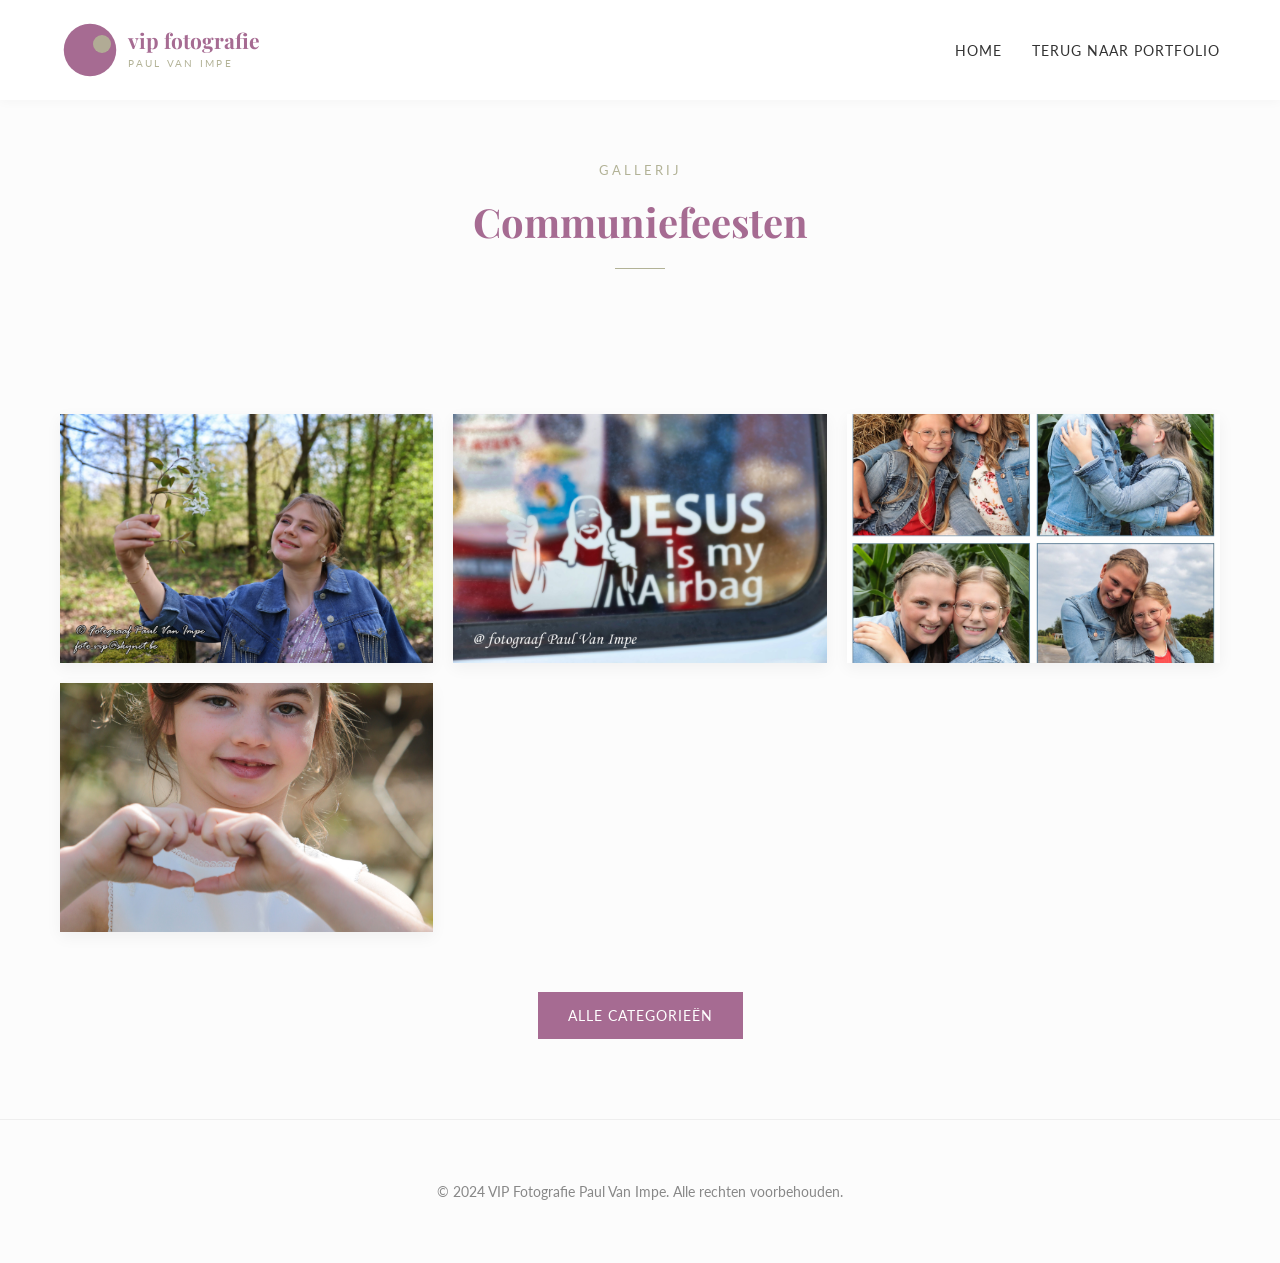
==== portfolio-communie.html @ c2f0bf1b "feat: complete modern website for VIP Fotografie Paul Van Impe with custom SVG logo and dynamic hero" ====
<!DOCTYPE html>
<html lang="nl">
<head>
    <meta charset="UTF-8">
    <meta name="viewport" content="width=device-width, initial-scale=1.0">
    <title>Communiefeesten | VIP Fotografie</title>
    <link href="https://fonts.googleapis.com/css2?family=Lato:wght@300;400;700&family=Playfair+Display:ital,wght@0,400;0,700;1,400&display=swap" rel="stylesheet">
    <link rel="stylesheet" href="style.css">
</head>
<body class="portfolio-detail-page">
    <header>
        <nav class="container">
            <div class="logo">
                <a href="index.html" class="logo-link">
                    <svg width="280" height="80" viewBox="0 0 280 80" xmlns="http://www.w3.org/2000/svg">
                        <!-- Main Purple Circle -->
                        <circle cx="40" cy="40" r="35" fill="#a66b92" />
                        <circle cx="56" cy="32" r="12" fill="#b2b296" opacity="0.9" />
                        
                        <!-- Text Group -->
                        <text x="90" y="38" font-family="'Playfair Display', serif" font-size="28" font-weight="700" fill="#a66b92" style="text-transform: lowercase;">vip fotografie</text>
                        <text x="90" y="62" font-family="'Lato', sans-serif" font-size="13" font-weight="400" fill="#b2b296" letter-spacing="3">PAUL VAN IMPE</text>
                    </svg>
                </a>
            </div>
            <ul class="nav-links">
                <li><a href="index.html#home">Home</a></li>
                <li><a href="index.html#portfolio">Terug naar Portfolio</a></li>
            </ul>
        </nav>
    </header>

    <main class="container fade-in visible">
        <section class="portfolio-header">
            <div class="section-title">
                <span>Gallerij</span>
                <h2>Communiefeesten</h2>
            </div>
        </section>

        <div class="gallery-grid">
            <div class="gallery-item lightbox-trigger"><img src="assets/images/communie-1.jpg" alt="Communie 1"></div>
            <div class="gallery-item lightbox-trigger"><img src="assets/images/communie-2.jpg" alt="Communie 2"></div>
            <div class="gallery-item lightbox-trigger"><img src="assets/images/communie-3.jpg" alt="Communie 3"></div>
            <div class="gallery-item lightbox-trigger"><img src="assets/images/communie-4.jpg" alt="Communie 4"></div>
        </div>
        
        <div class="back-link">
            <a href="index.html#portfolio" class="btn">Alle Categorieën</a>
        </div>
    </main>

    <footer>
        <div class="container">
            <p>&copy; 2024 VIP Fotografie Paul Van Impe. Alle rechten voorbehouden.</p>
        </div>
    </footer>

    <script src="script.js"></script>
</body>
</html>
---- style.css ----
/* Global Styles */
:root {
    --bg-color: #fcfcfc;
    --text-color: #333333;
    --accent-color: #b2b296; /* Olive from logo */
    --primary-color: #a66b92; /* Purple from logo */
    --white: #ffffff;
    --gray-light: #eeeeee;
    --font-serif: 'Playfair Display', serif;
    --font-sans: 'Lato', sans-serif;
    --transition: all 0.3s ease;
}

* {
    margin: 0;
    padding: 0;
    box-sizing: border-box;
}

html {
    scroll-behavior: smooth;
}

body {
    background-color: var(--bg-color);
    color: var(--text-color);
    font-family: var(--font-sans);
    line-height: 1.6;
    overflow-x: hidden;
}

.container {
    max-width: 1200px;
    margin: 0 auto;
    padding: 0 20px;
}

h1, h2, h3 {
    font-family: var(--font-serif);
    font-weight: 700;
    color: var(--primary-color);
}

a {
    text-decoration: none;
    color: inherit;
    transition: var(--transition);
}

ul {
    list-style: none;
}

img {
    max-width: 100%;
    height: auto;
    display: block;
}

.btn {
    display: inline-block;
    padding: 12px 30px;
    background-color: var(--primary-color);
    color: var(--white);
    font-size: 0.9rem;
    letter-spacing: 1px;
    text-transform: uppercase;
    border: none;
    cursor: pointer;
    transition: var(--transition);
}

.btn:hover {
    background-color: var(--accent-color);
    color: var(--white);
}

/* Header */
header {
    background-color: rgba(252, 252, 252, 0.98);
    padding: 10px 0;
    position: sticky;
    top: 0;
    z-index: 1000;
    box-shadow: 0 2px 10px rgba(0, 0, 0, 0.03);
}

header nav {
    display: flex;
    justify-content: space-between;
    align-items: center;
}

.logo-link svg {
    display: block;
    height: 60px;
    width: auto;
}

.nav-links {
    display: flex;
    gap: 30px;
}

.nav-links a {
    font-size: 0.9rem;
    text-transform: uppercase;
    letter-spacing: 1px;
    font-weight: 400;
}

.nav-links a:hover {
    color: var(--accent-color);
}

.hamburger {
    display: none;
    cursor: pointer;
}

.hamburger span {
    display: block;
    width: 25px;
    height: 2px;
    background-color: var(--text-color);
    margin: 5px 0;
    transition: var(--transition);
}

/* Sections Global */
section {
    padding: 100px 0;
}

.section-title {
    text-align: center;
    margin-bottom: 60px;
}

.section-title span {
    display: block;
    text-transform: uppercase;
    letter-spacing: 3px;
    font-size: 0.8rem;
    color: var(--accent-color);
    margin-bottom: 10px;
}

.section-title h2 {
    font-size: 2.5rem;
    position: relative;
    display: inline-block;
}

.section-title h2::after {
    content: '';
    position: absolute;
    bottom: -15px;
    left: 50%;
    transform: translateX(-50%);
    width: 50px;
    height: 1px;
    background-color: var(--accent-color);
}

/* Hero Section */
.hero {
    height: 90vh;
    display: flex;
    align-items: center;
    justify-content: center;
    text-align: center;
    background-color: var(--white);
    position: relative;
    overflow: hidden;
}

.hero-bg {
    position: absolute;
    top: 0;
    left: 0;
    width: 100%;
    height: 100%;
    background-size: cover;
    background-position: center;
    z-index: 1;
    transition: var(--transition);
}

.hero-content {
    position: relative;
    z-index: 2;
    padding: 40px;
    border-radius: 4px;
}

/* Light text overlay for dark backgrounds */
.hero.dark-text-overlay .hero-content {
    background-color: rgba(0, 0, 0, 0.2);
    backdrop-filter: blur(3px);
    color: var(--white);
    border-radius: 8px;
}

.hero.dark-text-overlay h2 {
    color: var(--white);
    text-shadow: 2px 2px 4px rgba(0, 0, 0, 0.5);
}

.hero.dark-text-overlay p {
    color: rgba(255, 255, 255, 0.95);
    text-shadow: 1px 1px 3px rgba(0, 0, 0, 0.5);
}

.hero.dark-text-overlay .btn {
    background-color: var(--white);
    color: var(--text-color);
}

.hero.dark-text-overlay .btn:hover {
    background-color: var(--accent-color);
    color: var(--text-color);
}

.hero h2 {
    font-size: 3.5rem;
    margin-bottom: 20px;
}

.hero p {
    font-size: 1.2rem;
    color: #666;
    margin-bottom: 40px;
    font-weight: 300;
}

/* About Section */
.about {
    padding-top: 150px;
}

.about-content {
    max-width: 800px;
    margin: 0 auto;
    text-align: center;
}

.about-content p {
    font-size: 1.1rem;
    margin-bottom: 20px;
    color: #555;
}

/* Portfolio Section */
.portfolio-category {
    margin-bottom: 80px;
}

.category-header {
    display: flex;
    justify-content: space-between;
    align-items: flex-end;
    margin-bottom: 30px;
    border-left: 3px solid var(--accent-color);
    padding-left: 15px;
}

.category-header h3 {
    font-size: 1.8rem;
    margin-bottom: 0;
}

.view-more {
    font-size: 0.9rem;
    text-transform: uppercase;
    letter-spacing: 1px;
    color: var(--accent-color);
    font-weight: 700;
}

.view-more:hover {
    color: var(--text-color);
    transform: translateX(5px);
}

.portfolio-grid {
    display: grid;
    grid-template-columns: repeat(auto-fill, minmax(350px, 1fr));
    gap: 30px;
}

.portfolio-item {
    overflow: hidden;
    background-color: var(--white);
    box-shadow: 0 10px 30px rgba(0,0,0,0.03);
    transition: var(--transition);
    cursor: pointer;
}

/* Lightbox Styles */
.lightbox {
    position: fixed;
    top: 0;
    left: 0;
    width: 100%;
    height: 100%;
    background-color: rgba(0, 0, 0, 0.9);
    display: flex;
    justify-content: center;
    align-items: center;
    z-index: 2000;
    opacity: 0;
    visibility: hidden;
    transition: var(--transition);
}

.lightbox.active {
    opacity: 1;
    visibility: visible;
}

.lightbox-content {
    max-width: 90%;
    max-height: 90%;
    position: relative;
    transform: scale(0.9);
    transition: var(--transition);
}

.lightbox.active .lightbox-content {
    transform: scale(1);
}

.lightbox-img {
    max-width: 100%;
    max-height: 90vh;
    display: block;
    box-shadow: 0 0 30px rgba(0,0,0,0.5);
}

.lightbox-close {
    position: absolute;
    top: -40px;
    right: 0;
    color: var(--white);
    font-size: 2rem;
    cursor: pointer;
}

/* Animations */
    transition: transform 0.6s cubic-bezier(0.25, 1, 0.5, 1);
}

.portfolio-item:hover {
    box-shadow: 0 20px 40px rgba(0,0,0,0.1);
}

.portfolio-item:hover img {
    transform: scale(1.05);
}

/* Contact Section */
.contact-form-wrapper {
    max-width: 600px;
    margin: 0 auto;
}

.form-group {
    margin-bottom: 25px;
}

.form-group label {
    display: block;
    margin-bottom: 8px;
    font-size: 0.9rem;
    text-transform: uppercase;
    letter-spacing: 1px;
}

.form-group input, 
.form-group textarea {
    width: 100%;
    padding: 15px;
    border: 1px solid var(--gray-light);
    background-color: var(--white);
    font-family: inherit;
    font-size: 1rem;
    transition: var(--transition);
}

.form-group input:focus, 
.form-group textarea:focus {
    outline: none;
    border-color: var(--accent-color);
}

/* Footer */
footer {
    padding: 60px 0;
    text-align: center;
    border-top: 1px solid var(--gray-light);
    font-size: 0.9rem;
    color: #888;
}

.footer-contact {
    margin-bottom: 20px;
    display: flex;
    justify-content: center;
    gap: 30px;
    color: var(--text-color);
}

.footer-contact p {
    display: flex;
    align-items: center;
    gap: 10px;
    font-weight: 400;
}

.footer-contact .icon {
    font-size: 1.2rem;
}

/* Portfolio Detail Pages */
.gallery-grid {
    display: grid;
    grid-template-columns: repeat(auto-fill, minmax(300px, 1fr));
    gap: 20px;
    margin-bottom: 60px;
}

.gallery-item {
    overflow: hidden;
    aspect-ratio: 3/2;
    background-color: var(--white);
    box-shadow: 0 5px 15px rgba(0,0,0,0.05);
    transition: var(--transition);
    cursor: pointer;
}

.gallery-item img {
    width: 100%;
    height: 100%;
    object-fit: cover;
    transition: var(--transition);
}

.gallery-item:hover {
    box-shadow: 0 15px 30px rgba(0,0,0,0.1);
}

.gallery-item:hover img {
    transform: scale(1.05);
}

.back-link {
    text-align: center;
    margin-bottom: 80px;
}

.portfolio-header {
    padding-top: 60px;
}

/* Animations */
.fade-in {
    opacity: 0;
    transform: translateY(30px);
    transition: opacity 0.8s ease-out, transform 0.8s ease-out;
}

.fade-in.visible {
    opacity: 1;
    transform: translateY(0);
}

/* Responsive */
@media (max-width: 768px) {
    header {
        padding: 15px 0;
    }

    .hamburger {
        display: block;
    }

    .nav-links {
        position: fixed;
        right: -100%;
        top: 70px;
        flex-direction: column;
        background-color: var(--white);
        width: 100%;
        text-align: center;
        transition: 0.3s;
        box-shadow: 0 10px 10px rgba(0,0,0,0.05);
        padding: 40px 0;
    }

    .nav-links.active {
        right: 0;
    }

    .hero h2 {
        font-size: 2.5rem;
    }

    .section-title h2 {
        font-size: 2rem;
    }

    .portfolio-grid {
        grid-template-columns: 1fr;
    }
}

/* Hamburger animation */
.hamburger.active span:nth-child(1) {
    transform: rotate(-45deg) translate(-5px, 6px);
}

.hamburger.active span:nth-child(2) {
    opacity: 0;
}

.hamburger.active span:nth-child(3) {
    transform: rotate(45deg) translate(-5px, -6px);
}
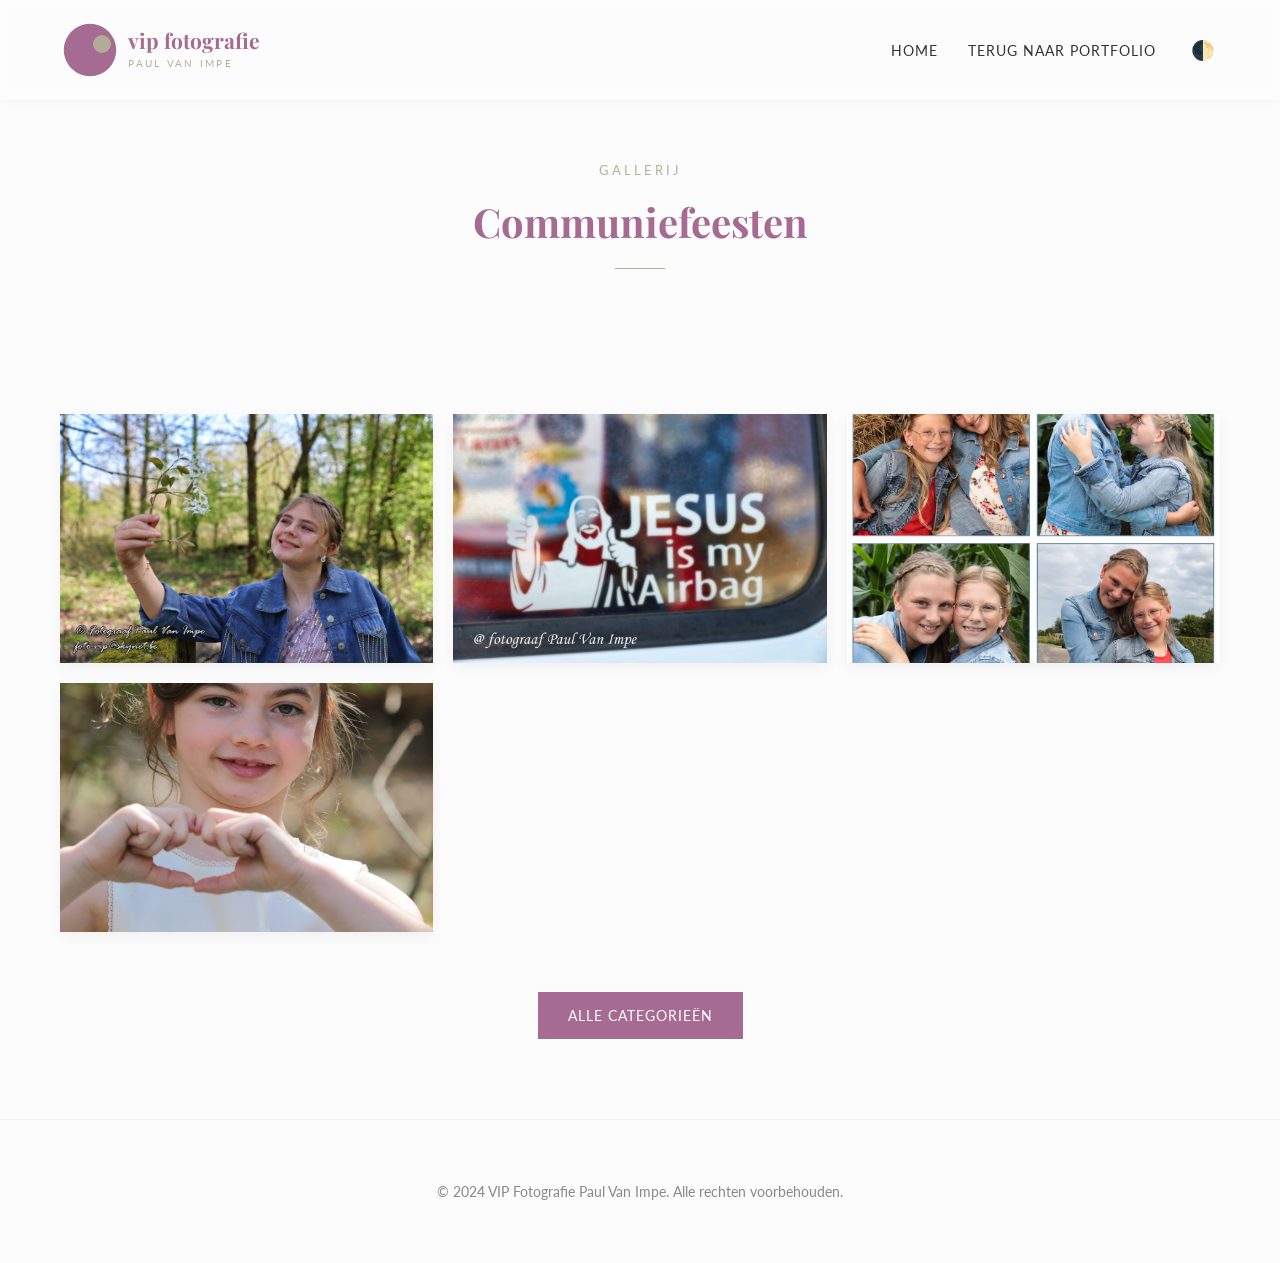
==== commit 637479cc: "feat: implement high-performance dark mode with theme persistence and no-flash optimization" ====
--- a/portfolio-communie.html
+++ b/portfolio-communie.html
@@ -5,9 +5,18 @@
     <meta name="viewport" content="width=device-width, initial-scale=1.0">
     <title>Communiefeesten | VIP Fotografie</title>
     <link href="https://fonts.googleapis.com/css2?family=Lato:wght@300;400;700&family=Playfair+Display:ital,wght@0,400;0,700;1,400&display=swap" rel="stylesheet">
+    <link rel="icon" type="image/svg+xml" href="assets/images/favicon.svg">
     <link rel="stylesheet" href="style.css">
 </head>
 <body class="portfolio-detail-page">
+    <script>
+        (function() {
+            const savedTheme = localStorage.getItem('theme');
+            if (savedTheme === 'dark') {
+                document.body.classList.add('dark-theme');
+            }
+        })();
+    </script>
     <header>
         <nav class="container">
             <div class="logo">
@@ -26,6 +35,7 @@
             <ul class="nav-links">
                 <li><a href="index.html#home">Home</a></li>
                 <li><a href="index.html#portfolio">Terug naar Portfolio</a></li>
+                <li><button id="theme-toggle" class="theme-btn" aria-label="Toggle dark mode">🌓</button></li>
             </ul>
         </nav>
     </header>
--- a/style.css
+++ b/style.css
@@ -11,6 +11,14 @@
     --transition: all 0.3s ease;
 }
 
+/* Dark Theme Variables */
+body.dark-theme {
+    --bg-color: #121212;
+    --text-color: #e0e0e0;
+    --white: #1e1e1e;
+    --gray-light: #333333;
+}
+
 * {
     margin: 0;
     padding: 0;
@@ -27,6 +35,40 @@
     font-family: var(--font-sans);
     line-height: 1.6;
     overflow-x: hidden;
+    transition: background-color 0.5s ease, color 0.5s ease;
+}
+
+/* Theme Toggle Button */
+.theme-btn {
+    background: none;
+    border: none;
+    font-size: 1.2rem;
+    cursor: pointer;
+    padding: 5px;
+    display: flex;
+    align-items: center;
+    justify-content: center;
+    transition: var(--transition);
+}
+
+.theme-btn:hover {
+    transform: rotate(30deg);
+}
+
+/* Logo Dark Mode Styling */
+body.dark-theme .logo-link text[fill="#a66b92"] {
+    fill: var(--primary-color); /* Keep purple */
+}
+
+body.dark-theme .logo-link text[fill="#b2b296"] {
+    fill: var(--accent-color); /* Keep olive */
+}
+
+/* If the logo text was actually dark grey in the light theme, we'd change it here */
+/* In our current SVG, we use brand colors, which should work on dark too. 
+   However, if we want more contrast: */
+body.dark-theme .logo-link text {
+    filter: brightness(1.2);
 }
 
 .container {
@@ -83,6 +125,12 @@
     top: 0;
     z-index: 1000;
     box-shadow: 0 2px 10px rgba(0, 0, 0, 0.03);
+    transition: var(--transition);
+}
+
+body.dark-theme header {
+    background-color: rgba(18, 18, 18, 0.98);
+    box-shadow: 0 2px 10px rgba(0, 0, 0, 0.3);
 }
 
 header nav {
@@ -100,6 +148,7 @@
 .nav-links {
     display: flex;
     gap: 30px;
+    align-items: center;
 }
 
 .nav-links a {
@@ -107,6 +156,7 @@
     text-transform: uppercase;
     letter-spacing: 1px;
     font-weight: 400;
+    color: var(--text-color);
 }
 
 .nav-links a:hover {
@@ -170,7 +220,7 @@
     align-items: center;
     justify-content: center;
     text-align: center;
-    background-color: var(--white);
+    background-color: #fcfcfc; /* Fixed light color if no image */
     position: relative;
     overflow: hidden;
 }
@@ -194,37 +244,11 @@
     border-radius: 4px;
 }
 
-/* Light text overlay for dark backgrounds */
-.hero.dark-text-overlay .hero-content {
-    background-color: rgba(0, 0, 0, 0.2);
-    backdrop-filter: blur(3px);
-    color: var(--white);
-    border-radius: 8px;
-}
-
-.hero.dark-text-overlay h2 {
-    color: var(--white);
-    text-shadow: 2px 2px 4px rgba(0, 0, 0, 0.5);
-}
-
-.hero.dark-text-overlay p {
-    color: rgba(255, 255, 255, 0.95);
-    text-shadow: 1px 1px 3px rgba(0, 0, 0, 0.5);
-}
-
-.hero.dark-text-overlay .btn {
-    background-color: var(--white);
-    color: var(--text-color);
-}
-
-.hero.dark-text-overlay .btn:hover {
-    background-color: var(--accent-color);
-    color: var(--text-color);
-}
-
+/* Reset Hero text to fixed colors to ignore dark mode global text */
 .hero h2 {
     font-size: 3.5rem;
     margin-bottom: 20px;
+    color: #a66b92; /* Explicit primary purple from light theme */
 }
 
 .hero p {
@@ -232,6 +256,24 @@
     color: #666;
     margin-bottom: 40px;
     font-weight: 300;
+}
+
+/* Light text overlay for dark backgrounds (Still needed for specific images) */
+.hero.dark-text-overlay .hero-content {
+    background-color: rgba(0, 0, 0, 0.2);
+    backdrop-filter: blur(3px);
+    color: #ffffff;
+    border-radius: 8px;
+}
+
+.hero.dark-text-overlay h2 {
+    color: #ffffff;
+    text-shadow: 2px 2px 4px rgba(0, 0, 0, 0.5);
+}
+
+.hero.dark-text-overlay p {
+    color: rgba(255, 255, 255, 0.95);
+    text-shadow: 1px 1px 3px rgba(0, 0, 0, 0.5);
 }
 
 /* About Section */
@@ -347,16 +389,28 @@
     cursor: pointer;
 }
 
-/* Animations */
+/* Portfolio & Gallery Items */
+.portfolio-item, .gallery-item {
+    overflow: hidden;
+    background-color: var(--white);
+    box-shadow: 0 10px 30px rgba(0,0,0,0.03);
+    transition: var(--transition);
+    cursor: pointer;
+}
+
+.portfolio-item img, .gallery-item img {
+    width: 100%;
+    height: 100%;
+    object-fit: cover;
     transition: transform 0.6s cubic-bezier(0.25, 1, 0.5, 1);
 }
 
-.portfolio-item:hover {
+.portfolio-item:hover, .gallery-item:hover {
     box-shadow: 0 20px 40px rgba(0,0,0,0.1);
 }
 
-.portfolio-item:hover img {
-    transform: scale(1.05);
+.portfolio-item:hover img, .gallery-item:hover img {
+    transform: scale(1.08);
 }
 
 /* Contact Section */
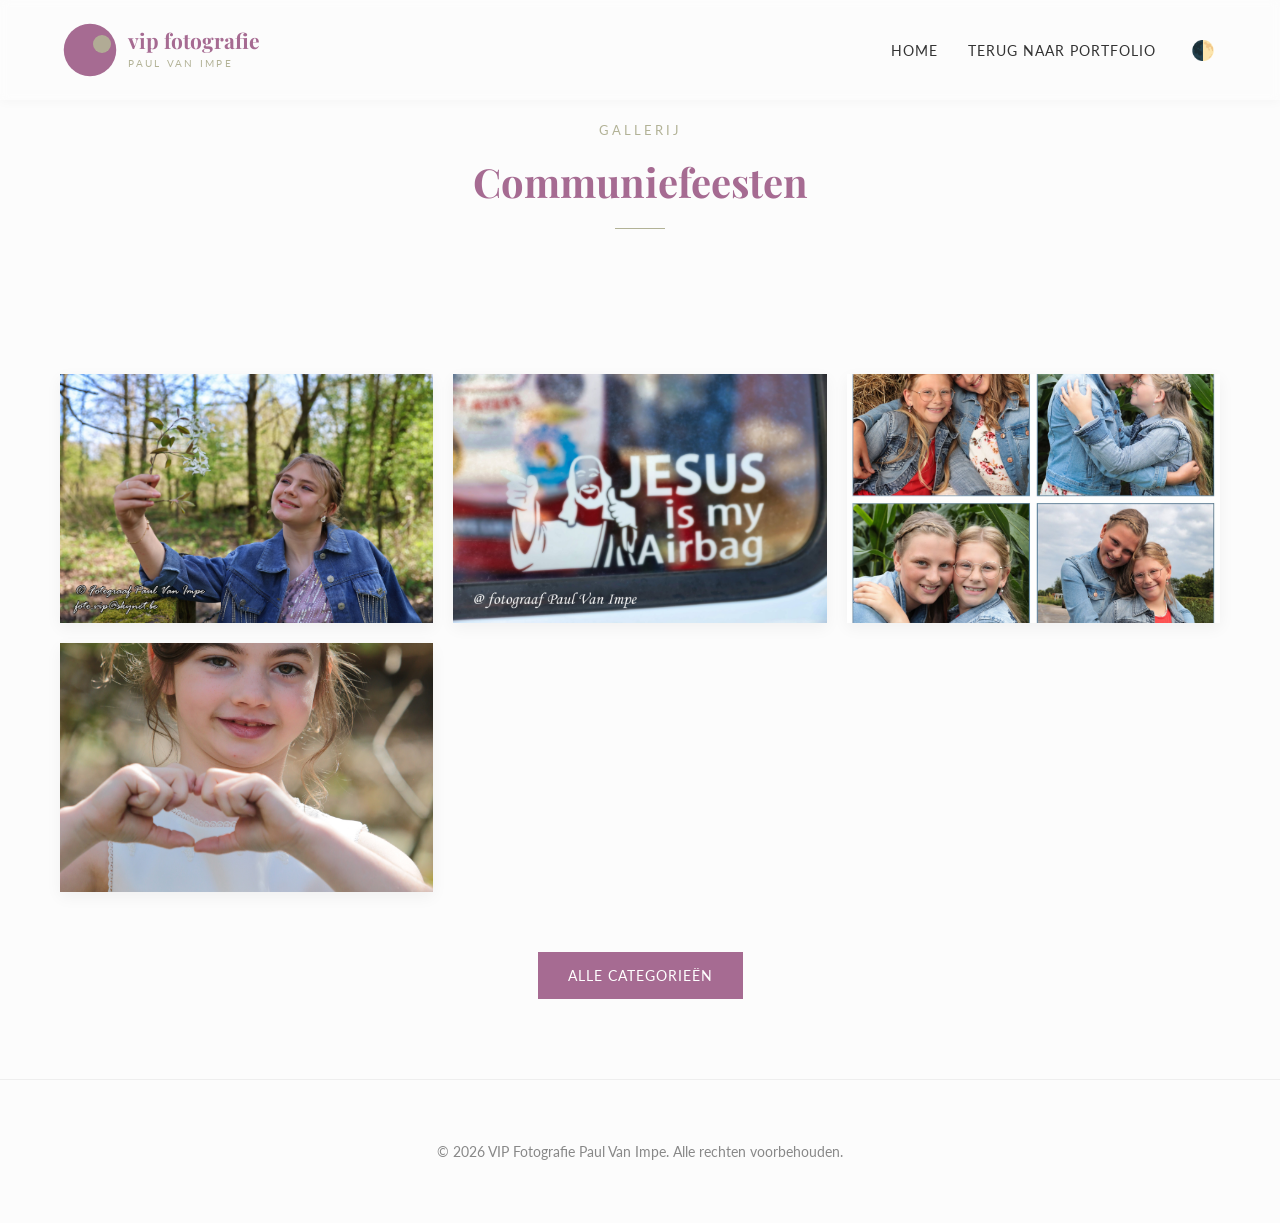
==== commit bde9f39c: "feat: implement dynamic copyright year to ensure it stays current automatically" ====
--- a/portfolio-communie.html
+++ b/portfolio-communie.html
@@ -62,7 +62,7 @@
 
     <footer>
         <div class="container">
-            <p>&copy; 2024 VIP Fotografie Paul Van Impe. Alle rechten voorbehouden.</p>
+            <p>&copy; <span class="current-year">2026</span> VIP Fotografie Paul Van Impe. Alle rechten voorbehouden.</p>
         </div>
     </footer>
 
--- a/style.css
+++ b/style.css
@@ -26,7 +26,9 @@
 }
 
 html {
+    overflow-x: hidden;
     scroll-behavior: smooth;
+    scroll-padding-top: 90px;
 }
 
 body {
@@ -34,8 +36,13 @@
     color: var(--text-color);
     font-family: var(--font-sans);
     line-height: 1.6;
-    overflow-x: hidden;
     transition: background-color 0.5s ease, color 0.5s ease;
+    -webkit-overflow-scrolling: touch;
+    width: 100%;
+    position: relative;
+    margin: 0;
+    padding: 0;
+    overflow-x: hidden; /* Prevent horizontal scroll on Android */
 }
 
 /* Theme Toggle Button */
@@ -55,18 +62,30 @@
     transform: rotate(30deg);
 }
 
+/* Logo Styling */
+.logo-link svg {
+    display: block;
+    height: 60px;
+    width: auto;
+    max-width: 100%;
+}
+
+@media (max-width: 480px) {
+    .logo-link svg {
+        height: 50px;
+        max-width: 180px; /* Force a smaller width on very small screens */
+    }
+}
+
 /* Logo Dark Mode Styling */
 body.dark-theme .logo-link text[fill="#a66b92"] {
-    fill: var(--primary-color); /* Keep purple */
+    fill: var(--primary-color);
 }
 
 body.dark-theme .logo-link text[fill="#b2b296"] {
-    fill: var(--accent-color); /* Keep olive */
-}
-
-/* If the logo text was actually dark grey in the light theme, we'd change it here */
-/* In our current SVG, we use brand colors, which should work on dark too. 
-   However, if we want more contrast: */
+    fill: var(--accent-color);
+}
+
 body.dark-theme .logo-link text {
     filter: brightness(1.2);
 }
@@ -121,8 +140,10 @@
 header {
     background-color: rgba(252, 252, 252, 0.98);
     padding: 10px 0;
-    position: sticky;
+    position: fixed;
     top: 0;
+    left: 0;
+    width: 100%;
     z-index: 1000;
     box-shadow: 0 2px 10px rgba(0, 0, 0, 0.03);
     transition: var(--transition);
@@ -137,12 +158,6 @@
     display: flex;
     justify-content: space-between;
     align-items: center;
-}
-
-.logo-link svg {
-    display: block;
-    height: 60px;
-    width: auto;
 }
 
 .nav-links {
@@ -220,7 +235,7 @@
     align-items: center;
     justify-content: center;
     text-align: center;
-    background-color: #fcfcfc; /* Fixed light color if no image */
+    background-color: #fcfcfc;
     position: relative;
     overflow: hidden;
 }
@@ -244,11 +259,10 @@
     border-radius: 4px;
 }
 
-/* Reset Hero text to fixed colors to ignore dark mode global text */
 .hero h2 {
     font-size: 3.5rem;
     margin-bottom: 20px;
-    color: #a66b92; /* Explicit primary purple from light theme */
+    color: #a66b92;
 }
 
 .hero p {
@@ -258,7 +272,6 @@
     font-weight: 300;
 }
 
-/* Light text overlay for dark backgrounds (Still needed for specific images) */
 .hero.dark-text-overlay .hero-content {
     background-color: rgba(0, 0, 0, 0.2);
     backdrop-filter: blur(3px);
@@ -514,7 +527,7 @@
 }
 
 .portfolio-header {
-    padding-top: 60px;
+    padding-top: 120px;
 }
 
 /* Animations */
@@ -532,40 +545,64 @@
 /* Responsive */
 @media (max-width: 768px) {
     header {
-        padding: 15px 0;
+        padding: 10px 0;
     }
 
     .hamburger {
         display: block;
+        z-index: 1001;
     }
 
     .nav-links {
         position: fixed;
-        right: -100%;
-        top: 70px;
+        right: 0;
+        top: 0;
         flex-direction: column;
-        background-color: var(--white);
+        background-color: var(--bg-color);
         width: 100%;
+        height: 100vh;
+        justify-content: center;
         text-align: center;
-        transition: 0.3s;
-        box-shadow: 0 10px 10px rgba(0,0,0,0.05);
-        padding: 40px 0;
+        z-index: 1000;
+        visibility: hidden;
+        transform: translateX(100%);
+        transition: transform 0.4s cubic-bezier(0.77, 0, 0.175, 1), visibility 0.4s;
     }
 
     .nav-links.active {
-        right: 0;
+        transform: translateX(0);
+        visibility: visible;
+    }
+
+    .nav-links li {
+        margin: 20px 0;
+    }
+
+    .nav-links a {
+        font-size: 1.2rem;
     }
 
     .hero h2 {
-        font-size: 2.5rem;
+        font-size: 2.2rem;
     }
 
     .section-title h2 {
-        font-size: 2rem;
+        font-size: 1.8rem;
     }
 
     .portfolio-grid {
         grid-template-columns: 1fr;
+    }
+
+    .category-header {
+        flex-direction: column;
+        align-items: flex-start;
+        gap: 10px;
+    }
+
+    .footer-contact {
+        flex-direction: column;
+        gap: 15px;
     }
 }
 
@@ -580,4 +617,4 @@
 
 .hamburger.active span:nth-child(3) {
     transform: rotate(45deg) translate(-5px, -6px);
-}+}
